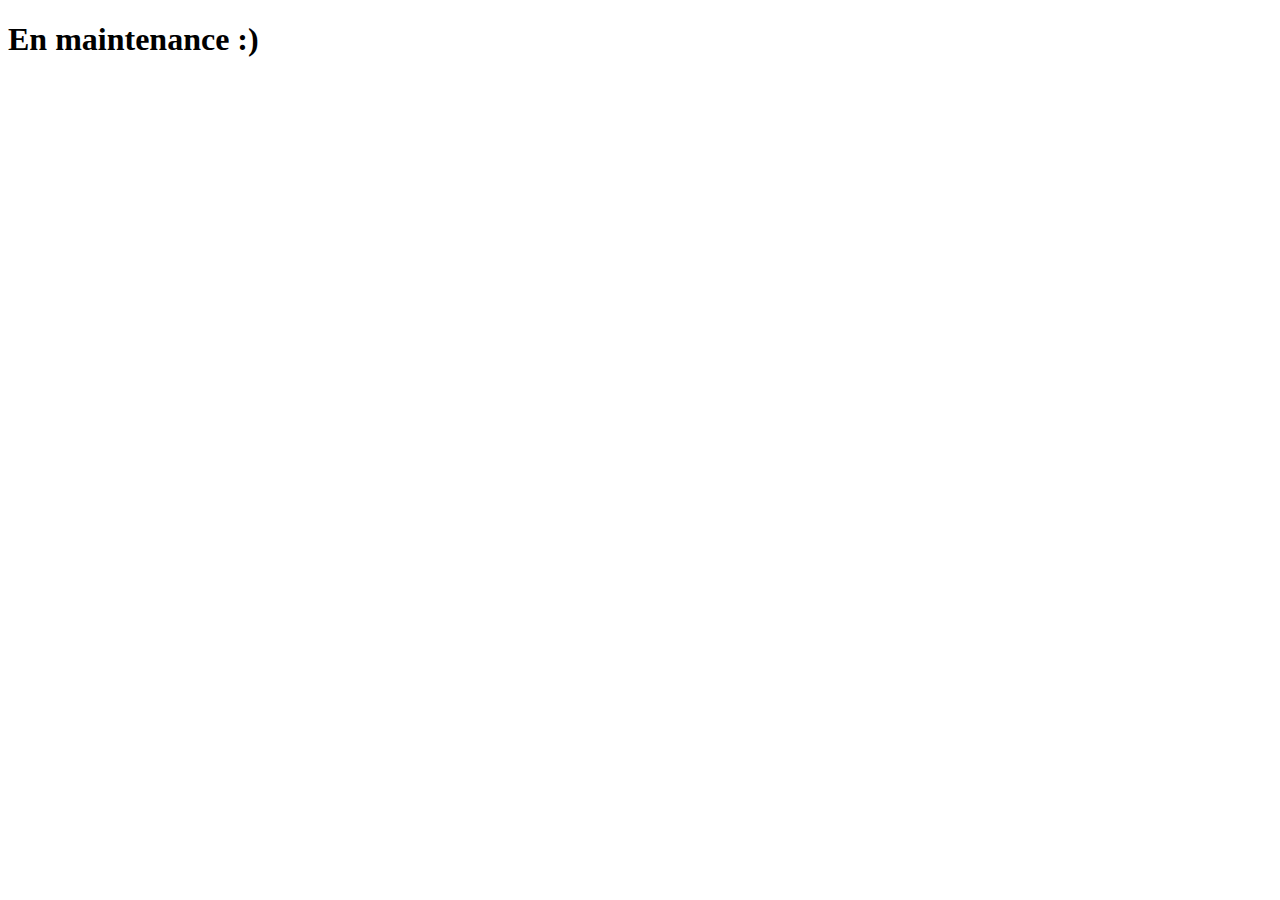
==== index.html @ d6cbfc38 "init proejct" ====
<!DOCTYPE html>
<html lang="en">
<head>
  <meta charset="UTF-8">
  <meta name="viewport" content="width=device-width, initial-scale=1.0">
  <title>Document</title>
</head>
<body>
  <h1>En maintenance :) <h1>
    <img src="https://s3.eu-central-1.amazonaws.com/onlinepets/images/Mopshond.jpg" alt="">
</body>
</html>
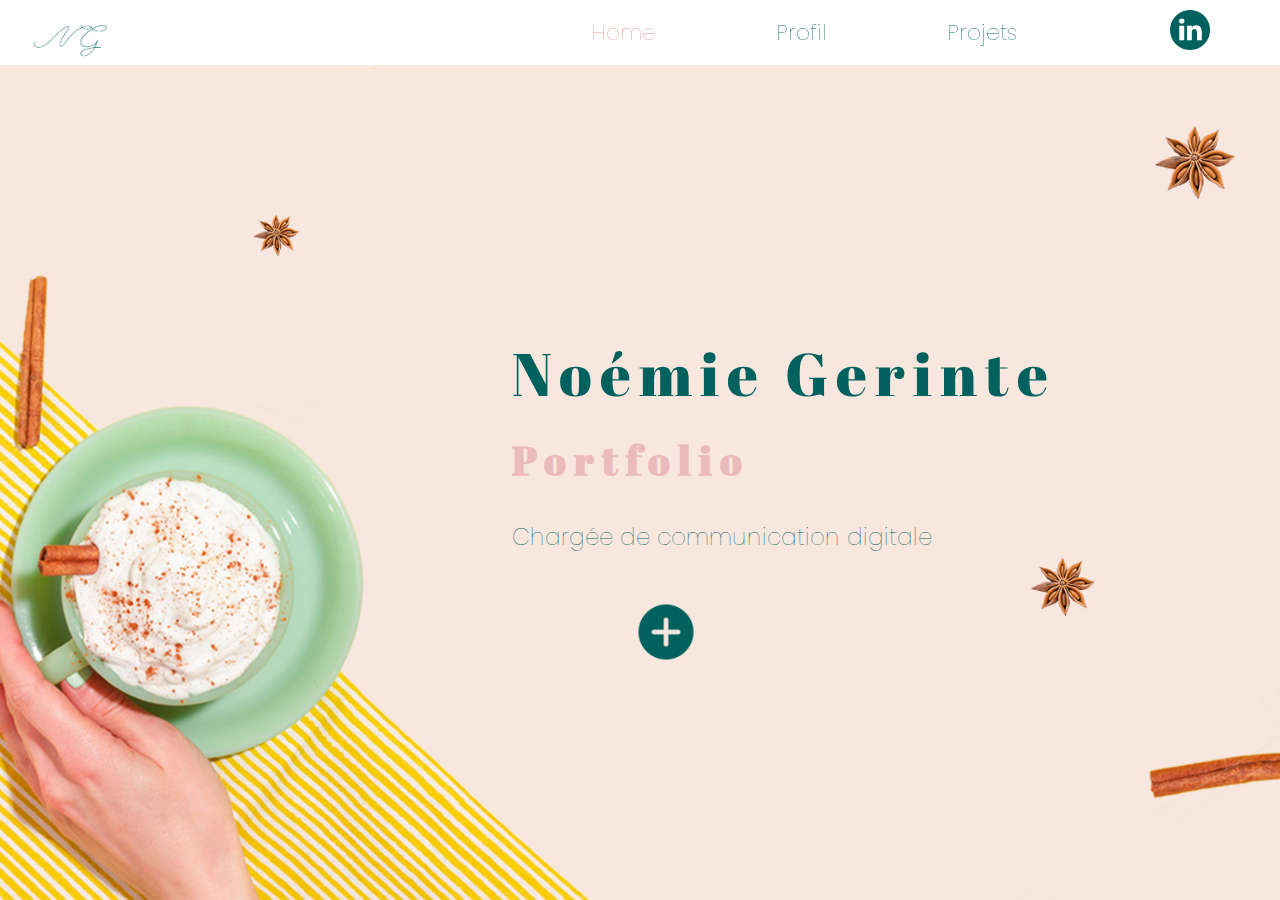
==== commit 484fb3cc: "publish site" ====
--- a/index.html
+++ b/index.html
@@ -1,12 +1,57 @@
-<!DOCTYPE html>
-<html lang="en">
-<head>
-  <meta charset="UTF-8">
-  <meta name="viewport" content="width=device-width, initial-scale=1.0">
-  <title>Document</title>
-</head>
-<body>
-  <h1>En maintenance :) <h1>
-    <img src="https://s3.eu-central-1.amazonaws.com/onlinepets/images/Mopshond.jpg" alt="">
-</body>
+<!doctype html>
+<html lang="en">
+
+<head>
+    <meta charset="utf-8">
+    <meta name="viewport" content="width=device-width, initial-scale=1, shrink-to-fit=no">
+    <title>Portfolio</title>
+    <link rel="shortcut icon" type="image/png" href="image/quill.png">
+    <link rel="stylesheet" href="menu.css">
+    <link rel="stylesheet" href="home.css">
+    <link href="https://fonts.googleapis.com/css?family=Abril+Fatface|Poppins&display=swap" rel="stylesheet">
+</head>
+
+<body>
+    <header>
+        <a href="index.html">
+            <img class="logo" src="./image/logo.png" alt="logo">
+        </a>
+        <div>
+            <ul>
+                <li><a class="is-active" href='index.html'>Home</a></li>
+                <li><a href='profil.html'>Profil</a></li>
+                <li><a href='projet.html'>Projets</a></li>
+            </ul>
+        </div>
+       <a href="https://www.linkedin.com/in/no%C3%A9mie-gerinte-89a8a9160/" target="blanck">
+            <img class="linkedin" src="./image/linkedin1.png" alt="logo">
+        </a>
+    </header>
+
+    <section class="index-banner">
+        <div class="flex">
+            <h1 class="green-color"> Noémie Gerinte</h1>
+            <h2 class="pink-color"> Portfolio</h2>
+            <p style="font-size: 23px;" class="green-color">Chargée de communication digitale </p>
+            <a class="containerplus" href="./projet.html">
+                <img class="btn-add" src="./image/plus.png" alt="add">
+            </a>
+        </div>
+    </section>
+
+    <!-- <footer>
+
+        <p class="num"> 06.72.33.04.40</p>
+        <a href="https://www.linkedin.com/in/no%C3%A9mie-gerinte-89a8a9160/" target="_blank">
+            <img class="social-network" src="image/linkedinrs.png" alt="li"> </a>
+        <a href="mailto:noemiegerinte1999@gmail.com">
+            <img class="social-network" src="image/mail.png" alt="mail">
+        </a>
+        <a href="image/CV.pdf" target="blank">
+            <img class="social-network" src="image/cvpdf.png" alt="pdf">
+        </a>
+
+    </footer> -->
+</body>
+
 </html>--- a/menu.css
+++ b/menu.css
@@ -0,0 +1,74 @@
+@import url('https://fonts.googleapis.com/css?family=Catamaran');
+@import url('https://fonts.googleapis.com/css?family=Sarabun');
+@import url('https://fonts.googleapis.com/css?family=Poppins:300');
+
+/*header*/
+
+* {
+    text-decoration: none;
+}
+
+header {
+    z-index: 1000;
+    top: 0;
+    width: 100%;
+    height: 65px;
+    position: fixed;
+    font-family: 'Poppins';
+    font-weight: lighter;
+    font-size: 22px;
+    background-color: white;
+    color: #00615e;
+}
+
+.is-active {
+    color: #eb9496;
+}
+
+header ul {
+    display: flex;
+    position: absolute;
+    transform: translate(-50%, -50%);
+    right: -7%;
+    top: 15%;
+}
+
+header ul li {
+    padding: 60px;
+    list-style: none;
+}
+
+header ul li a {
+    color: #00615e;
+}
+
+.logo {
+    position: absolute;
+    left: 30px;
+    width: 80px;
+}
+
+.linkedin {
+    position: absolute;
+    top: 10px;
+    right: 70px;
+    width: 40px;
+}
+
+.footer {
+    display: flex;
+    justify-content: space-around;
+    align-items: center;
+    background-color: #00615e;
+    color: white;
+    font-family: 'Poppins';
+    font-size: 20px;
+}
+
+.footer a {
+    color: white;
+}
+
+.logov2 {
+    width: 80px;
+}--- a/home.css
+++ b/home.css
@@ -0,0 +1,91 @@
+.index-banner {
+    background-image: url('./image/Image_Home.jpg');
+    background-repeat: no-repeat;
+    background-position: center;
+    background-size: cover;
+    height: 100vh;
+}
+
+body {
+    margin: 0;
+    padding: 0;
+}
+
+h1,
+h2 {
+    margin: 0;
+    padding: 10px 0;
+    font-family: 'Abril Fatface';
+    letter-spacing: .5rem;
+}
+
+h1 {
+    font-size: 60px;
+}
+
+h2 {
+    font-size: 40px;
+}
+
+.pink-color {
+    color: #ebbbbc;
+}
+
+.green-color {
+    color: #00615e;
+    font-weight: lighter;
+
+}
+
+.flex {
+    margin-left: 40%;
+    height: 100%;
+    display: flex;
+    flex-direction: column;
+    justify-content: center;
+}
+
+@media screen and (max-width: 400px) {
+    .flex {
+        margin: 0;
+        align-items: center;
+    }
+}
+
+p {
+    font-family: 'Poppins';
+}
+
+.containerplus {
+    width: 50px;
+    margin-left: 20%;
+
+}
+
+.btn-add {
+    width: 55px;
+    margin-top: 55px;
+    transform: translate(-50%, -50%);
+    position: absolute;
+    animation-duration: 2s;
+    animation-name: zoom;
+    animation-iteration-count: infinite;
+}
+
+
+@keyframes zoom {
+    0% {
+
+        width: 50px;
+    }
+
+    50% {
+
+        width: 55px;
+    }
+
+    100% {
+
+        width: 50px;
+    }
+}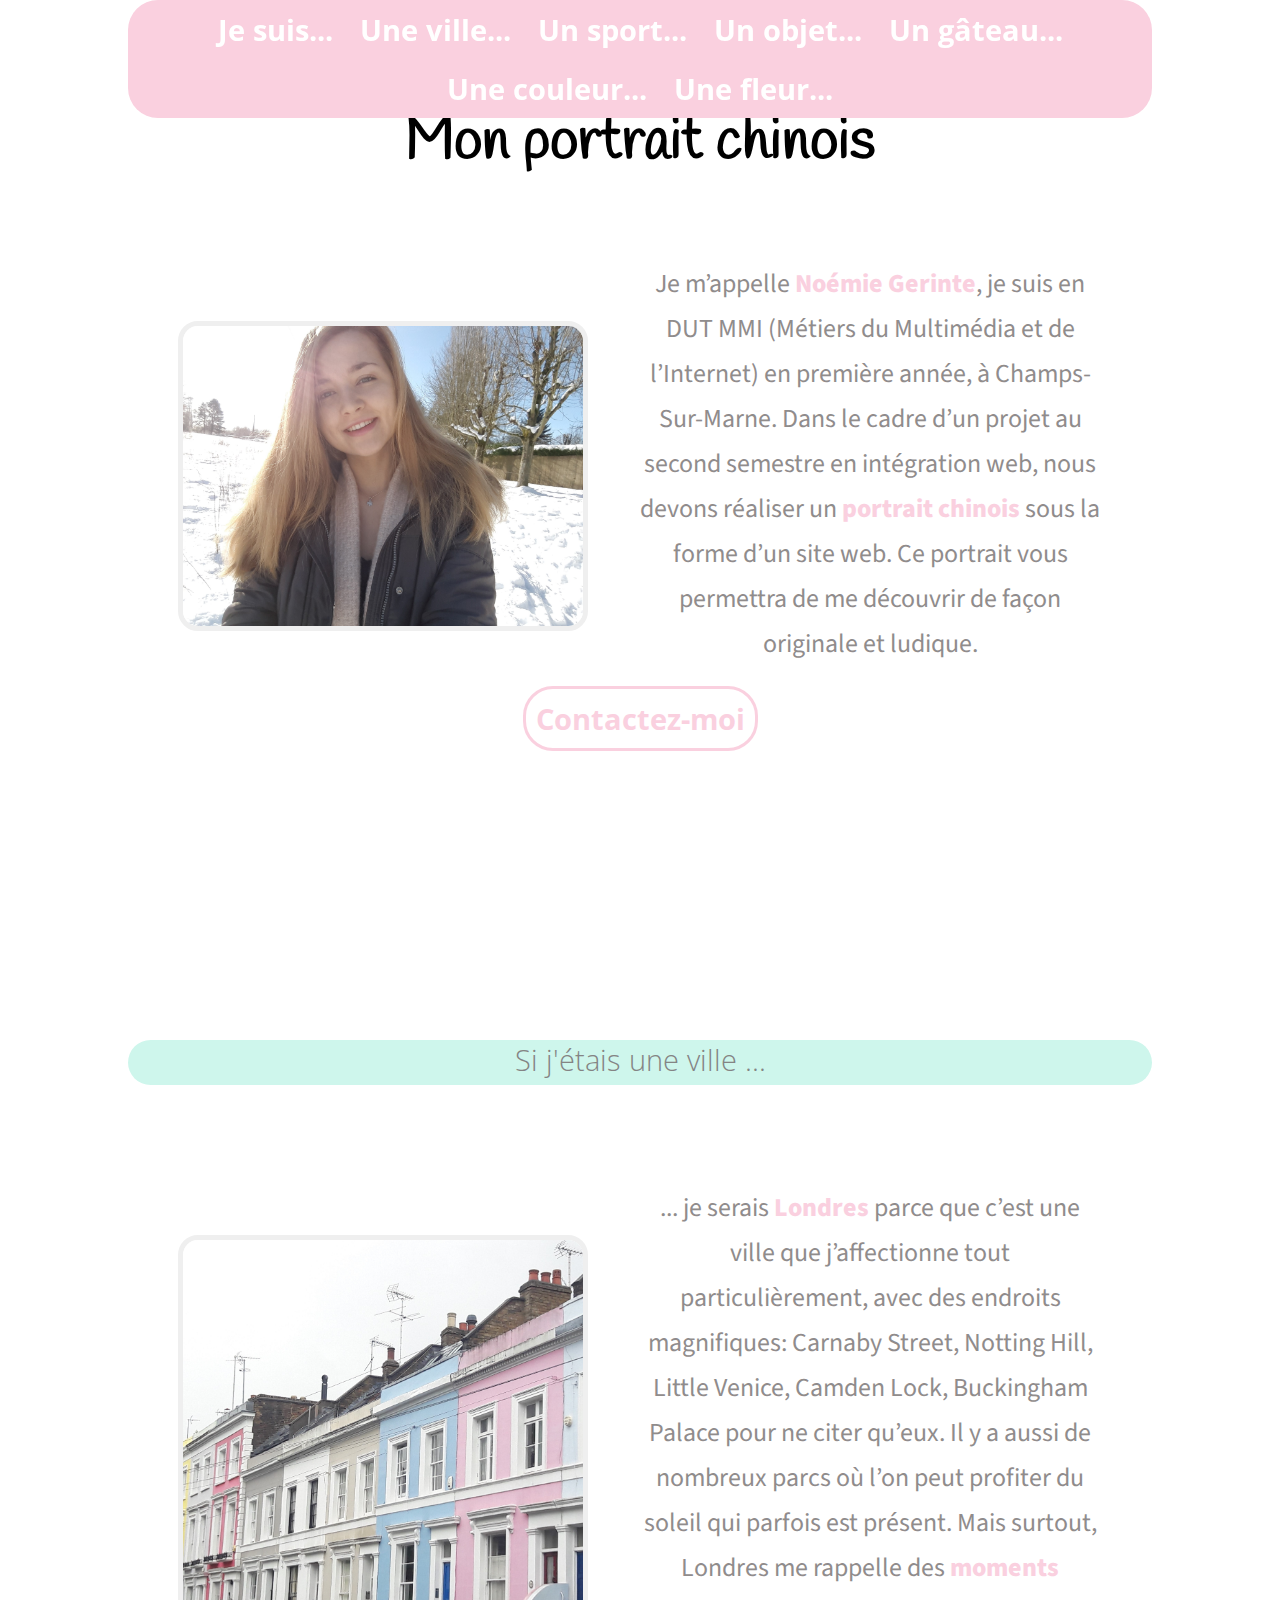
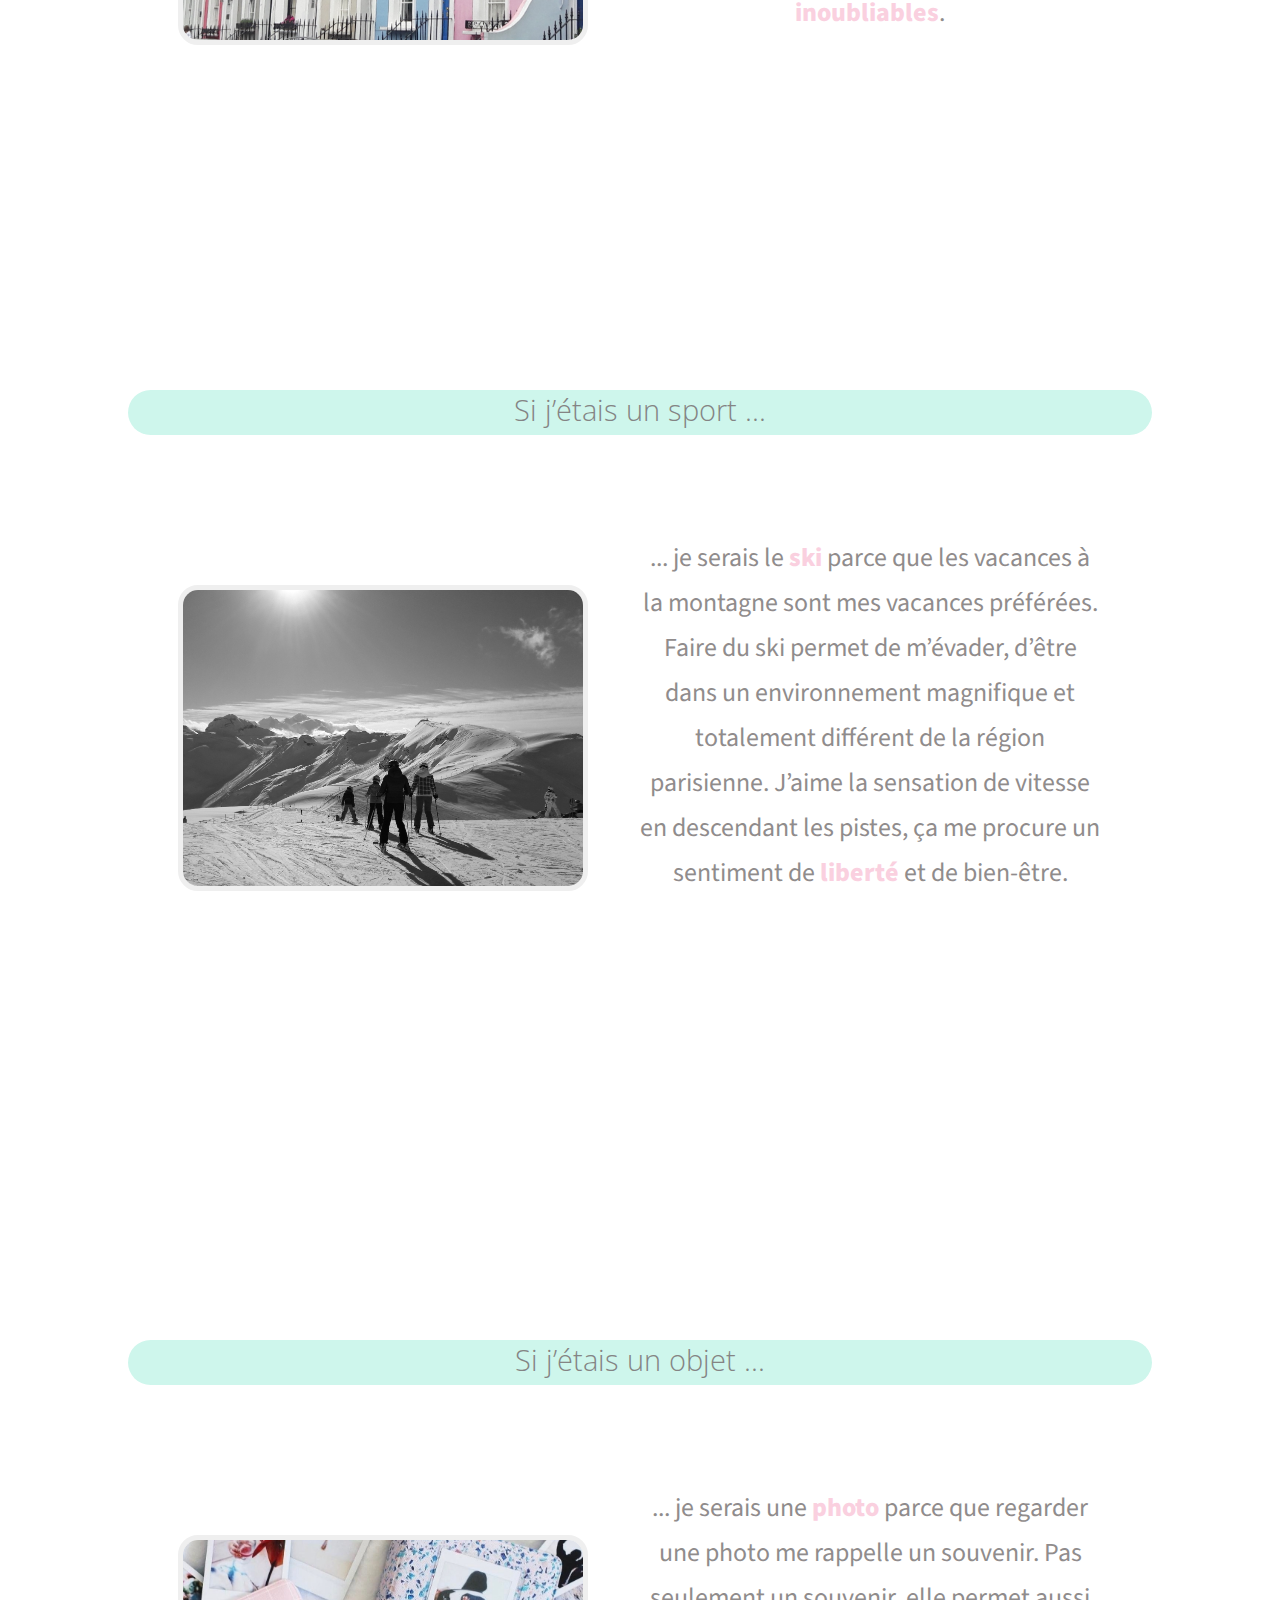
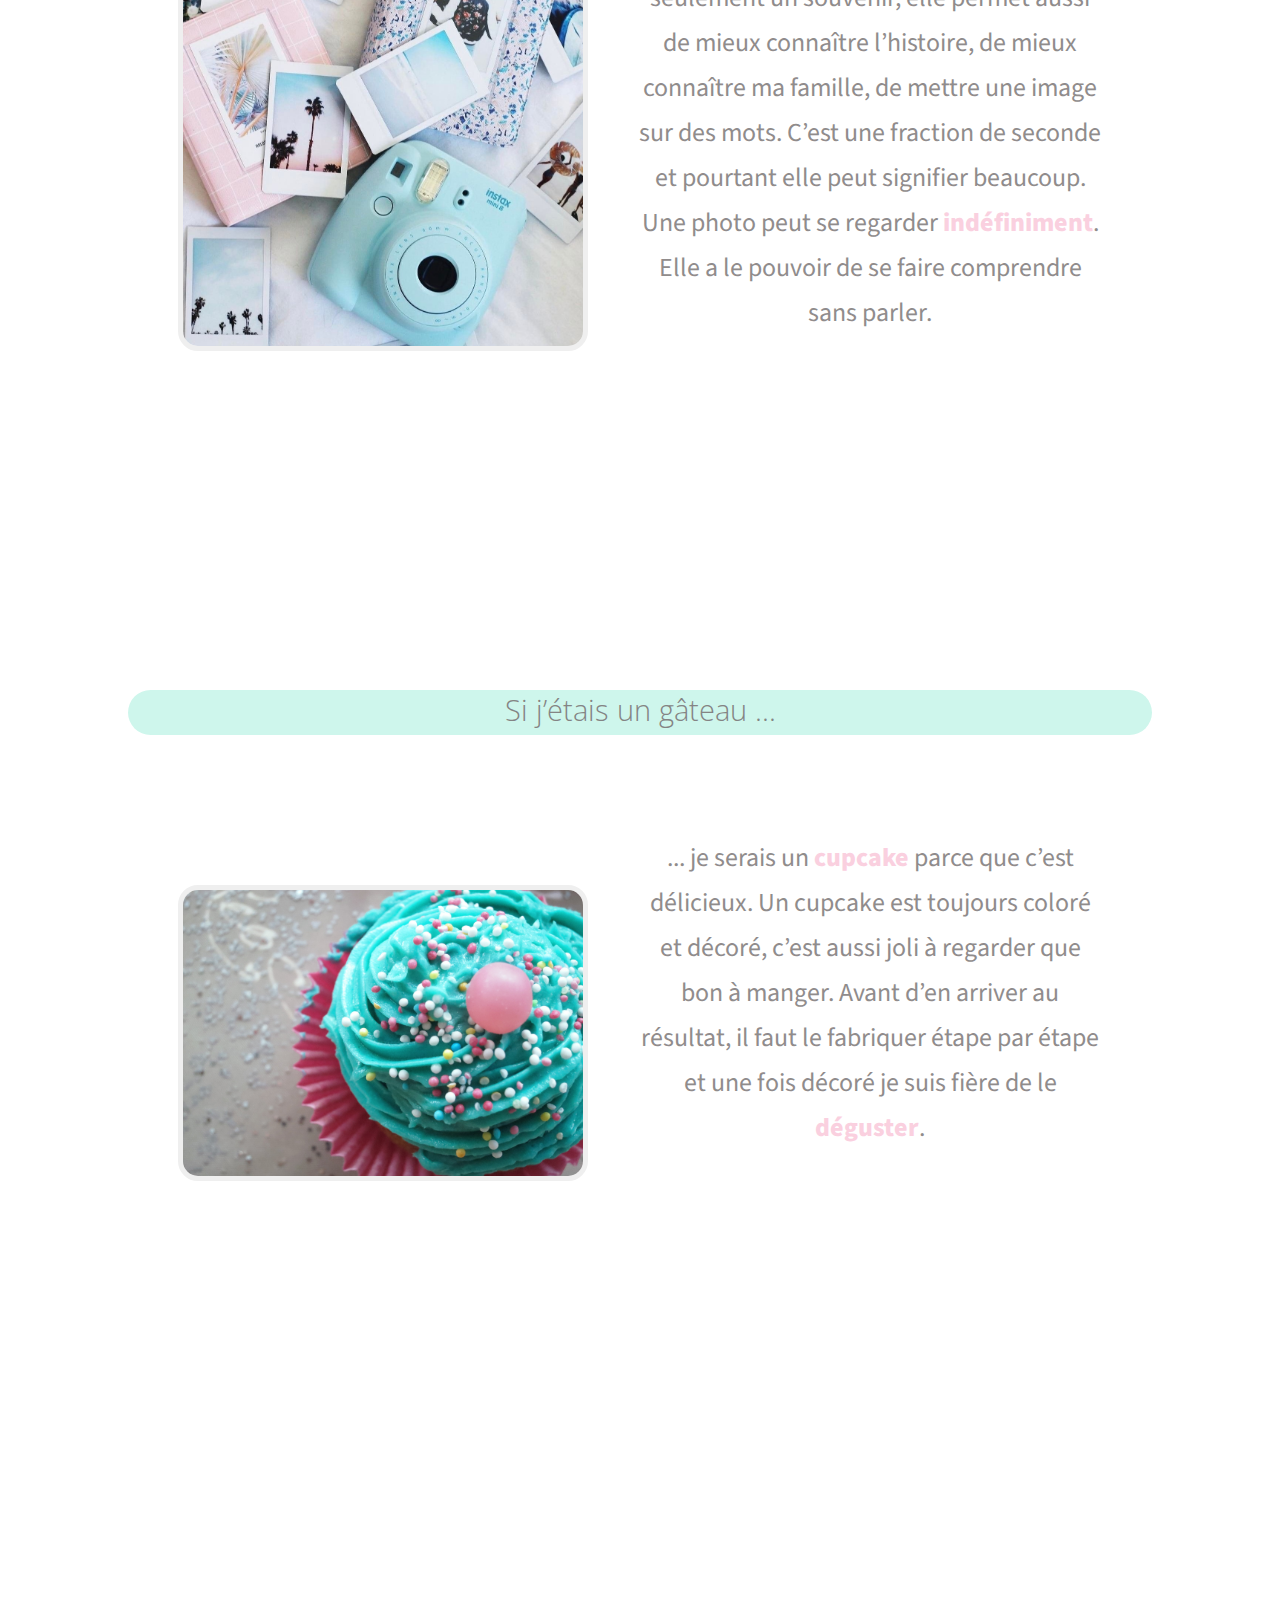
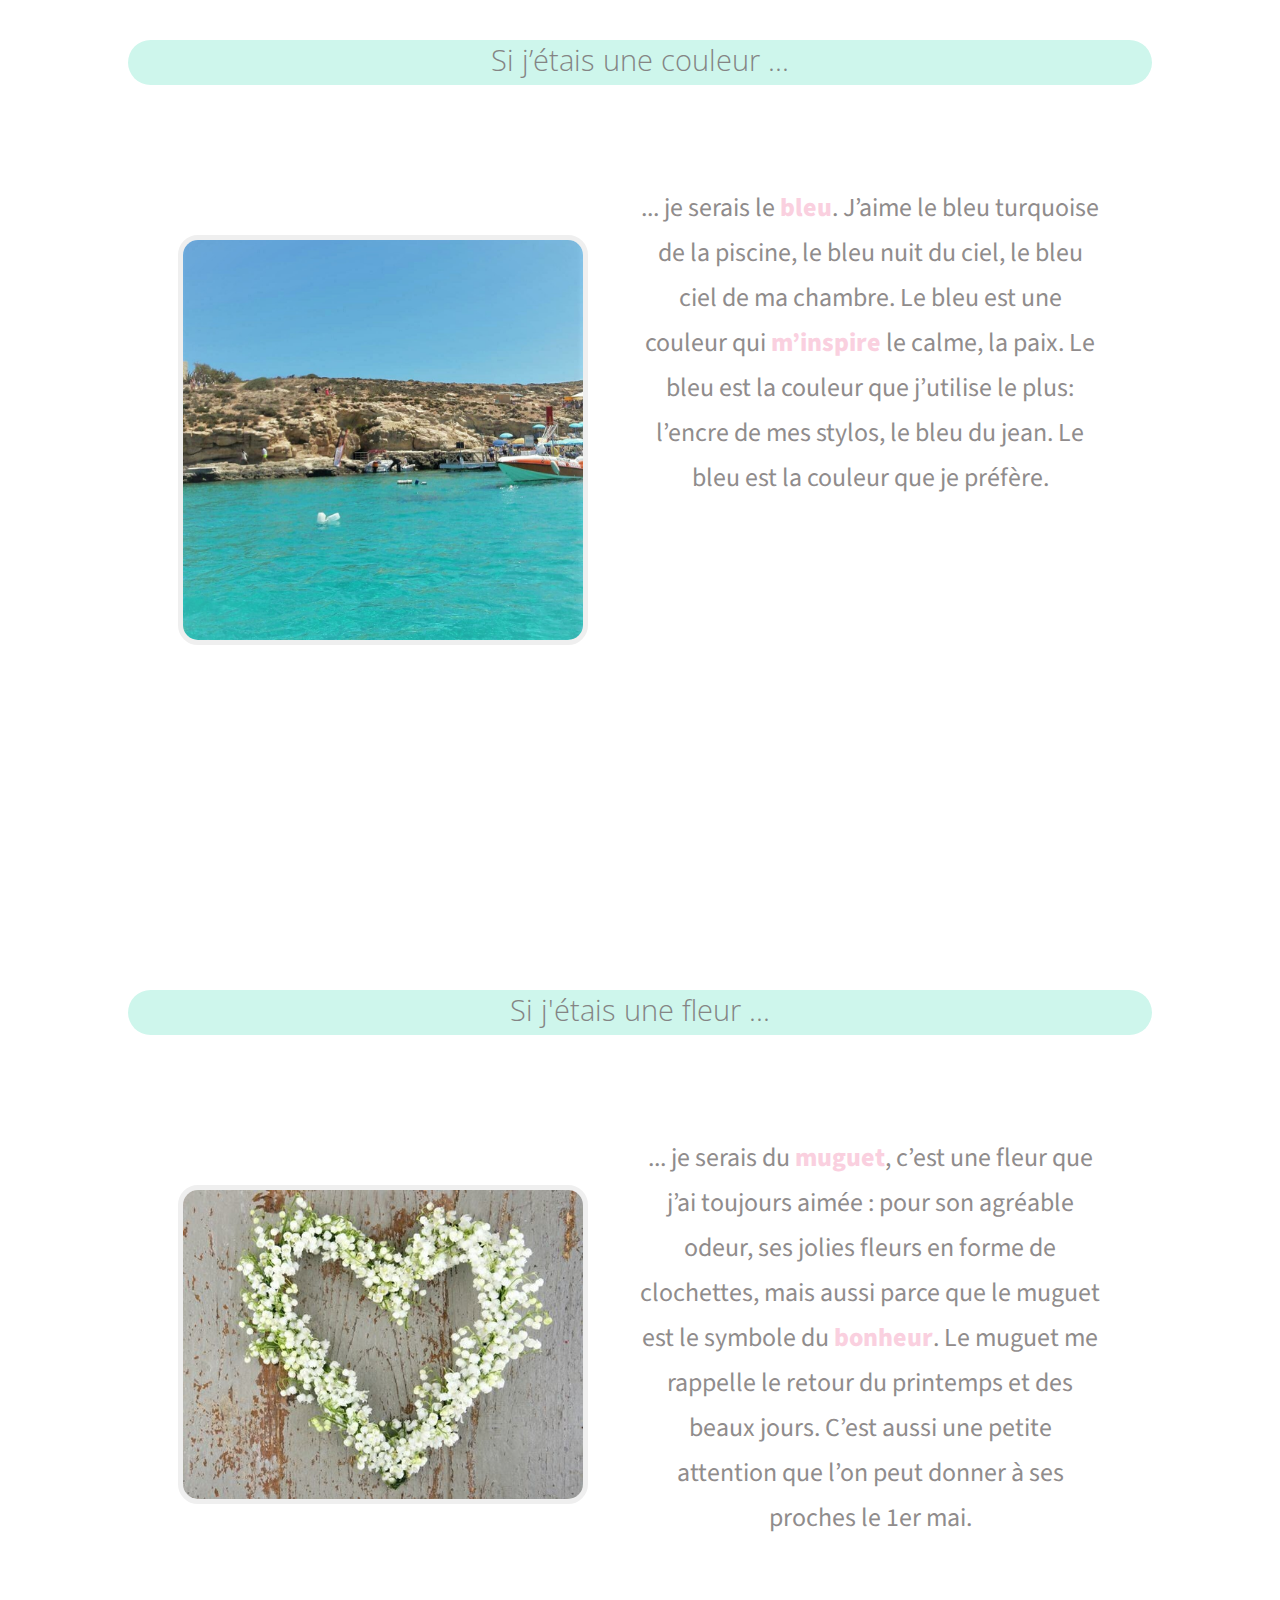
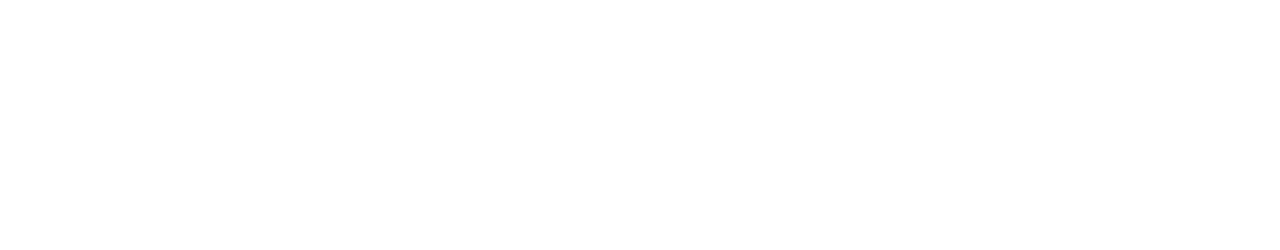
==== commit b0c92f33: "publish site" ====
--- a/index.html
+++ b/index.html
@@ -1,57 +1,80 @@
-<!doctype html>
-<html lang="en">
+<!DOCTYPE html>
+<html>
 
 <head>
-    <meta charset="utf-8">
-    <meta name="viewport" content="width=device-width, initial-scale=1, shrink-to-fit=no">
-    <title>Portfolio</title>
-    <link rel="shortcut icon" type="image/png" href="image/quill.png">
-    <link rel="stylesheet" href="menu.css">
-    <link rel="stylesheet" href="home.css">
-    <link href="https://fonts.googleapis.com/css?family=Abril+Fatface|Poppins&display=swap" rel="stylesheet">
+    <meta charset="UTF-8">
+    <title>Noémie Gerinte</title>
+    <link rel="stylesheet" href="style.css">
 </head>
+<body>
+<nav>
+    <ul>
+        <li><a href="#top"> Je suis...</a></li>
+        <li><a href="#uneville">Une ville...</a></li>
+        <li><a href="#unsport">Un sport...</a></li>
+        <li><a href="#unobjet">Un objet...</a></li>
+        <li><a href="#ungâteau">Un gâteau...</a></li>
+        <li><a href="#unecouleur">Une couleur...</a></li>
+        <li><a href="#unefleur">Une fleur...</a></li>
+    </ul>
+</nav>
 
-<body>
-    <header>
-        <a href="index.html">
-            <img class="logo" src="./image/logo.png" alt="logo">
-        </a>
-        <div>
-            <ul>
-                <li><a class="is-active" href='index.html'>Home</a></li>
-                <li><a href='profil.html'>Profil</a></li>
-                <li><a href='projet.html'>Projets</a></li>
-            </ul>
-        </div>
-       <a href="https://www.linkedin.com/in/no%C3%A9mie-gerinte-89a8a9160/" target="blanck">
-            <img class="linkedin" src="./image/linkedin1.png" alt="logo">
-        </a>
-    </header>
+<div class="tt">
+    <h1>Mon portrait chinois</h1>
 
-    <section class="index-banner">
-        <div class="flex">
-            <h1 class="green-color"> Noémie Gerinte</h1>
-            <h2 class="pink-color"> Portfolio</h2>
-            <p style="font-size: 23px;" class="green-color">Chargée de communication digitale </p>
-            <a class="containerplus" href="./projet.html">
-                <img class="btn-add" src="./image/plus.png" alt="add">
-            </a>
-        </div>
-    </section>
+    <div class="Profil" id="jesuis">
+        <img src="photos/2.jpg" alt="profil">
+        <p class="presentation">Je m’appelle <span> Noémie Gerinte</span>, je suis en DUT MMI (Métiers du Multimédia et de l’Internet) en première année, à Champs-Sur-Marne. Dans le cadre d’un projet au second semestre en intégration web, nous devons réaliser un <span>portrait chinois </span>sous la forme d’un site web. Ce portrait vous permettra de me découvrir de façon originale et ludique.
+        </p><a class="contact" href="mailto:noemiegerinte1999@gmail.com"> Contactez-moi </a>
+    </div>
+</div>
 
-    <!-- <footer>
+<div class="tt" id="uneville">
+    <h2> Si j'étais une ville ...</h2>
+    <img src="photos/3.jpg" alt="Notting Hill">
+    <p> ... je serais <span> Londres </span>parce que c’est une ville que j’affectionne tout particulièrement, avec des endroits magnifiques: Carnaby Street, Notting Hill, Little Venice, Camden Lock, Buckingham Palace pour ne citer qu’eux. Il y a aussi de nombreux parcs où l’on peut profiter du soleil qui parfois est présent. Mais surtout, Londres me rappelle des <span>moments inoubliables</span>.
+    </p>
+</div>
 
-        <p class="num"> 06.72.33.04.40</p>
-        <a href="https://www.linkedin.com/in/no%C3%A9mie-gerinte-89a8a9160/" target="_blank">
-            <img class="social-network" src="image/linkedinrs.png" alt="li"> </a>
-        <a href="mailto:noemiegerinte1999@gmail.com">
-            <img class="social-network" src="image/mail.png" alt="mail">
-        </a>
-        <a href="image/CV.pdf" target="blank">
-            <img class="social-network" src="image/cvpdf.png" alt="pdf">
-        </a>
 
-    </footer> -->
+<div class="tt" id="unsport">
+    <h2> Si j’étais un sport ... </h2>
+    <img src="photos/12.jpg" alt="montagne">
+    <p> ... je serais le<span> ski</span> parce que les vacances à la montagne sont mes vacances préférées. Faire du ski permet de m’évader, d’être dans un environnement magnifique et totalement différent de la région parisienne. J’aime la sensation de vitesse en descendant les pistes, ça me procure un sentiment de <span>liberté</span> et de bien-être.</p>
+</div>
+
+<div class="tt" id="unobjet">
+    <h2>Si j’étais un objet ...</h2>
+    <img src="photos/23.jpg" alt="polaroid">
+    <p> ... je serais une <span>photo</span> parce que regarder une photo me rappelle un souvenir. Pas seulement un souvenir, elle permet aussi de mieux connaître l’histoire, de mieux connaître ma famille, de mettre une image sur des mots. C’est une fraction de seconde et pourtant elle peut signifier beaucoup. Une photo peut se regarder <span>indéfiniment</span>. Elle a le pouvoir de se faire comprendre sans parler.</p>
+</div>
+
+<div class="tt" id="ungâteau">
+    <h2> Si j’étais un gâteau ... </h2>
+    <img src="photos/9.jpg" alt="cupcake">
+    <p> ... je serais un <span>cupcake</span> parce que c’est délicieux. Un cupcake est toujours coloré et décoré, c’est aussi joli à regarder que bon à manger. Avant d’en arriver au résultat, il faut le fabriquer étape par étape et une fois décoré je suis fière de le <span>déguster</span>.</p>
+</div>
+
+
+
+
+<div class="tt" id="unecouleur">
+    <h2> Si j’étais une couleur ... </h2>
+    <img src="photos/17.jpg" alt="malte">
+
+    <p> ... je serais le<span> bleu</span>. J’aime le bleu turquoise de la piscine, le bleu nuit du ciel, le bleu ciel de ma chambre. Le bleu est une couleur qui <span>m’inspire</span> le calme, la paix. Le bleu est la couleur que j’utilise le plus: l’encre de mes stylos, le bleu du jean. Le bleu est la couleur que je préfère.</p>
+</div>
+
+
+
+<div class="tt" id="unefleur">
+    <h2>Si j'étais une fleur ...</h2>
+    <img src="photos/22.jpg" alt="muguet">
+    <p class="fleur"> ... je serais du <span>muguet</span>, c’est une fleur que j’ai toujours aimée : pour son agréable odeur, ses jolies fleurs en forme de clochettes, mais aussi parce que le muguet est le symbole du<span> bonheur</span>. Le muguet me rappelle le retour du printemps et des beaux jours. C’est aussi une petite attention que l’on peut donner à ses proches le 1er mai.</p>
+</div>
+
+
+<script src="http://ekladata.com/bleulezard.eklablog.com/perso/flocons.js" type="text/javascript"></script>
+
 </body>
-
-</html>+</html>
--- a/style.css
+++ b/style.css
@@ -0,0 +1,153 @@
+@import url('https://fonts.googleapis.com/css?family=Handlee');
+@import url('https://fonts.googleapis.com/css?family=Open+Sans+Condensed:300');
+@import url('https://fonts.googleapis.com/css?family=Indie+Flower');
+@import url('https://fonts.googleapis.com/css?family=Dosis');
+@import url('https://fonts.googleapis.com/css?family=Source+Sans+Pro');
+
+body {
+    background-color: white;
+    margin: 0 auto;
+    font-family: 'Open Sans Condensed', sans-serif;
+    font-size: 1.8em;
+    text-align: center;
+    background-size: cover;
+    width: 1024px;
+    height: 1068px;
+    min-width: 1000px;
+
+}
+
+h1 {
+    text-align: center;
+    font-family: 'Handlee', cursive;
+    padding-top: 15px;
+}
+
+h2 {
+
+    margin-bottom: 100px;
+    margin-top: 40px;
+    background-color: #CEF6EC;
+    text-align: center;
+    color: #848484;
+    height: 45px;
+    border-radius: 40px;
+    font-size: 1em;
+    font-weight: 100;
+
+}
+
+.contact {
+    color: #fad0df;
+    margin-bottom: 50px;
+    border: solid 3px #fad0df;
+    border-radius: 30px;
+
+
+}
+
+.contact:hover {
+    background-color: #CEF6EC;
+}
+
+.tt {
+
+    padding-top: 50px;
+    height: 100vh;
+
+
+}
+
+.fleur {
+    height: 560px;
+}
+
+
+
+img {
+
+    border-radius: 20px;
+    border-width: 5px;
+    border-color: #EFEFEF;
+    border-style: solid;
+    width: 400px;
+    max-height: 500px;
+    margin-bottom: 50px;
+    float: left;
+    margin: 50px;
+    display: block;
+
+}
+
+span {
+    color: #fad0df;
+    font-weight: 800;
+}
+
+
+
+p {
+    font-family: 'Source Sans Pro', sans-serif;
+    margin-left: auto;
+    margin-right: 50px;
+    margin-top: 80px;
+    width: 500px;
+    height: 470px;
+    color: #908c8c;
+    line-height: 45px;
+    font-size: .9em;
+
+}
+
+.presentation {
+    height: 400px;
+}
+
+
+.Profil img {
+    width: 400px;
+    margin-top: 60px;
+
+}
+
+
+nav {
+    width: 1024px;
+    margin: 0;
+    text-align: center;
+    position: fixed;
+    top: 0;
+    background-color: #fad0df;
+    font-family: 'Handlee', cursive;
+    font-size: 1em;
+    border-radius: 30px;
+}
+
+
+ul {
+
+    margin: 0;
+    padding: 0;
+
+}
+
+li {
+    display: inline-block;
+    list-style: none;
+
+
+}
+
+a {
+    font-family: 'Open Sans Condensed', sans-serif;
+    text-decoration: none;
+    display: inline-block;
+    padding: 10px;
+    color: white;
+    font-weight: bold;
+
+}
+
+a:hover {
+    background-color: #d0cdcd;
+}
